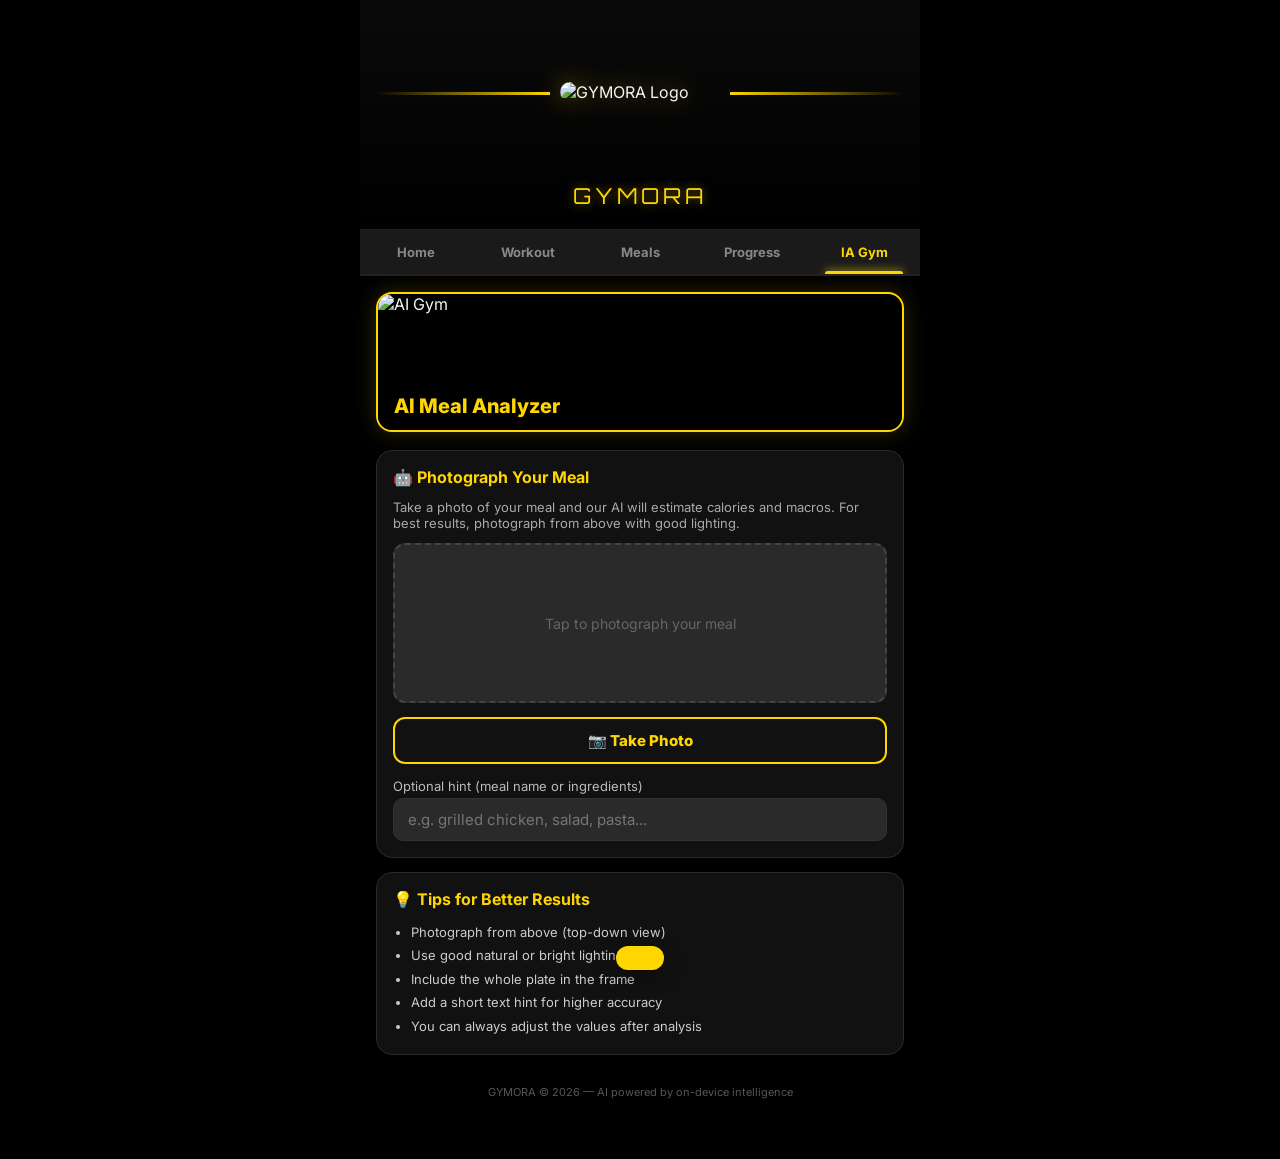
==== iagym.html @ b84b51a3 "Add files via upload" ====
<!DOCTYPE html>
<html lang="en">
<head>
  <meta charset="UTF-8" />
  <meta name="viewport" content="width=device-width, initial-scale=1.0, maximum-scale=1.0, user-scalable=no" />
  <title>IA Gym - GYMORA</title>
  <link rel="preconnect" href="https://fonts.googleapis.com">
  <link rel="preconnect" href="https://fonts.gstatic.com" crossorigin>
  <link href="https://fonts.googleapis.com/css2?family=Inter:wght@400;600;700;800&family=Orbitron:wght@600;700&display=swap" rel="stylesheet">
  <link rel="stylesheet" href="style.css" />
</head>
<body>

  <header class="header">
    <div class="header-top">
      <div class="line-left"></div>
      <div class="logo-wrap">
        <img src="gymora-logo.jpg" alt="GYMORA Logo" />
      </div>
      <div class="line-right"></div>
    </div>
    <div class="app-title">GYMORA</div>
  </header>

  <nav class="nav-tabs">
    <a href="index.html">Home</a>
    <a href="workout.html">Workout</a>
    <a href="meals.html">Meals</a>
    <a href="progress.html">Progress</a>
    <a href="iagym.html" class="active">IA Gym</a>
  </nav>

  <main class="content">
    <div class="section-hero">
      <img src="https://images.unsplash.com/photo-1556910103-1c02745aae4d?w=800&h=400&fit=crop" alt="AI Gym" />
      <div class="overlay"><h2>AI Meal Analyzer</h2></div>
    </div>

    <div class="card">
      <h3>🤖 Photograph Your Meal</h3>
      <p style="font-size:13px;color:#aaa;margin-bottom:12px;">
        Take a photo of your meal and our AI will estimate calories and macros.
        For best results, photograph from above with good lighting.
      </p>

      <div class="meal-photo-preview" id="aiPreview">
        <div class="placeholder">Tap to photograph your meal</div>
      </div>
      <input type="file" id="aiPhoto" accept="image/*" capture="environment" style="display:none" />
      <button class="btn btn-secondary" id="aiPhotoBtn">📷 Take Photo</button>

      <label style="margin-top:14px;">Optional hint (meal name or ingredients)</label>
      <input type="text" id="aiHint" placeholder="e.g. grilled chicken, salad, pasta..." />

      <button class="btn" id="analyzeBtn" style="display:none;">✨ Analyze with AI</button>

      <div class="loading-ai" id="aiLoading">
        <div class="spinner"></div>
        Analyzing... please wait
      </div>

      <div class="ai-result" id="aiResult">
        <h4>📊 Analysis Result</h4>
        <div class="macro-row"><span>Calories</span><span id="aiCals">—</span></div>
        <div class="macro-row"><span>Protein</span><span id="aiProtein">—</span></div>
        <div class="macro-row"><span>Carbohydrates</span><span id="aiCarbs">—</span></div>
        <div class="macro-row"><span>Fat</span><span id="aiFat">—</span></div>
        <div class="macro-row"><span>Estimated Meal</span><span id="aiName">—</span></div>
        <div class="macro-row"><span>Confidence</span><span id="aiConfidence">—</span></div>
        <p style="font-size:12px;color:#888;margin-top:12px;text-align:center;">
          * AI estimation for guidance only. Values may vary.
        </p>
        <button class="btn btn-secondary" id="saveAiMealBtn" style="margin-top:12px;">
          💾 Save to Meals Log
        </button>
      </div>
    </div>

    <div class="card">
      <h3>💡 Tips for Better Results</h3>
      <ul style="font-size:13px;color:#ccc;padding-left:18px;line-height:1.8;">
        <li>Photograph from above (top-down view)</li>
        <li>Use good natural or bright lighting</li>
        <li>Include the whole plate in the frame</li>
        <li>Add a short text hint for higher accuracy</li>
        <li>You can always adjust the values after analysis</li>
      </ul>
    </div>

    <p class="footer-note">GYMORA © 2026 — AI powered by on-device intelligence</p>
  </main>

  <div class="toast" id="toast"></div>
  <script src="app.js"></script>
  <script>
    let currentAiPhoto = null;
    let lastAiResult = null;

    async function initIAGymPage() {
      await Gymora.openDatabase();

      document.getElementById('aiPhotoBtn').addEventListener('click', () => {
        document.getElementById('aiPhoto').click();
      });

      document.getElementById('aiPhoto').addEventListener('change', function(e) {
        const file = e.target.files[0];
        if (file) {
          currentAiPhoto = file;
          const reader = new FileReader();
          reader.onload = ev => {
            document.getElementById('aiPreview').innerHTML =
              `<img src="${ev.target.result}" alt="meal to analyze" />`;
            document.getElementById('analyzeBtn').style.display = 'block';
            document.getElementById('aiResult').classList.remove('show');
          };
          reader.readAsDataURL(file);
        }
      });

      document.getElementById('analyzeBtn').addEventListener('click', runAnalysis);
      document.getElementById('saveAiMealBtn').addEventListener('click', saveAiResultToMeals);
    }

    async function runAnalysis() {
      const loading = document.getElementById('aiLoading');
      const resultBox = document.getElementById('aiResult');
      const analyzeBtn = document.getElementById('analyzeBtn');
      const hint = document.getElementById('aiHint').value.trim();

      analyzeBtn.style.display = 'none';
      loading.classList.add('show');
      resultBox.classList.remove('show');

      try {
        const result = await Gymora.analyzeMealWithAI(currentAiPhoto, hint);
        lastAiResult = result;

        document.getElementById('aiCals').textContent = result.cals + ' kcal';
        document.getElementById('aiProtein').textContent = result.protein + ' g';
        document.getElementById('aiCarbs').textContent = result.carbs + ' g';
        document.getElementById('aiFat').textContent = result.fat + ' g';
        document.getElementById('aiName').textContent = result.name;
        document.getElementById('aiConfidence').textContent = result.confidence;

        resultBox.classList.add('show');
        Gymora.showToast('Analysis complete ✨');
      } catch (err) {
        console.error(err);
        Gymora.showToast('Analysis failed – try again');
        analyzeBtn.style.display = 'block';
      } finally {
        loading.classList.remove('show');
      }
    }

    async function saveAiResultToMeals() {
      if (!lastAiResult) return;

      const entry = {
        name: lastAiResult.name,
        quantity: '1 serving',
        day: new Date().toLocaleDateString('en-US', { weekday: 'long' }),
        time: 'AI Analyzed',
        calories: lastAiResult.cals,
        photo: null,
        date: Gymora.formatDate(),
        timestamp: Date.now(),
        macros: {
          protein: lastAiResult.protein,
          carbs: lastAiResult.carbs,
          fat: lastAiResult.fat
        },
        source: 'AI'
      };

      try {
        await Gymora.addRecord('meals', entry);
        Gymora.showToast('Saved to Meals log ✓');
      } catch (err) {
        console.error(err);
        Gymora.showToast('Could not save meal');
      }
    }

    if (document.readyState === 'loading') {
      document.addEventListener('DOMContentLoaded', initIAGymPage);
    } else {
      initIAGymPage();
    }
  </script>
</body>
</html>
---- style.css ----
:root {
  --bg: #000000;
  --yellow: #FFD600;
  --yellow-dim: #c9a800;
  --white: #f5f5f5;
  --gray: #1a1a1a;
  --gray2: #2a2a2a;
  --card: #111111;
  --accent: #FFD600;
}

* {
  margin: 0;
  padding: 0;
  box-sizing: border-box;
  -webkit-tap-highlight-color: transparent;
}

body {
  font-family: 'Inter', 'Segoe UI', system-ui, sans-serif;
  background: var(--bg);
  color: var(--white);
  min-height: 100vh;
  overflow-x: hidden;
}

/* ========== HEADER ========== */
.header {
  position: relative;
  background: linear-gradient(180deg, #0a0a0a 0%, #000 100%);
  padding: 12px 16px 20px;
  border-bottom: 1px solid #222;
}

.header-top {
  display: flex;
  align-items: center;
  justify-content: center;
  position: relative;
  margin-bottom: 10px;
}

.line-left, .line-right {
  position: absolute;
  top: 50%;
  height: 3px;
  width: calc(50% - 90px);
}

.line-left {
  right: calc(50% + 90px);
  background: linear-gradient(90deg, transparent, var(--yellow));
}

.line-right {
  left: calc(50% + 90px);
  background: linear-gradient(270deg, transparent, var(--yellow));
}

.logo-wrap {
  position: relative;
  z-index: 2;
  width: 160px;
  height: 160px;
  display: flex;
  align-items: center;
  justify-content: center;
}

.logo-wrap img {
  width: 100%;
  height: auto;
  filter: drop-shadow(0 0 12px rgba(255, 214, 0, 0.45));
  border-radius: 12px;
}

.side-decor {
  display: flex;
  justify-content: space-between;
  align-items: center;
  gap: 8px;
  margin-top: 8px;
  overflow-x: auto;
  padding: 0 4px;
  scrollbar-width: none;
}

.side-decor::-webkit-scrollbar { display: none; }

.decor-item {
  flex-shrink: 0;
  width: 72px;
  height: 72px;
  border-radius: 14px;
  overflow: hidden;
  border: 2px solid var(--yellow);
  box-shadow: 0 0 10px rgba(255, 214, 0, 0.25);
  position: relative;
}

.decor-item img {
  width: 100%;
  height: 100%;
  object-fit: cover;
}

.decor-item span {
  position: absolute;
  bottom: 0;
  left: 0;
  right: 0;
  background: rgba(0,0,0,0.75);
  color: var(--yellow);
  font-size: 10px;
  text-align: center;
  padding: 2px;
  font-weight: 600;
}

.app-title {
  text-align: center;
  margin-top: 8px;
  font-family: 'Orbitron', sans-serif;
  font-size: 22px;
  letter-spacing: 4px;
  color: var(--yellow);
  text-shadow: 0 0 10px rgba(255,214,0,0.5);
}

.download-btn {
  display: block;
  margin: 14px auto 0;
  background: linear-gradient(135deg, var(--yellow), #e6c200);
  color: #000;
  font-weight: 800;
  font-size: 15px;
  padding: 12px 28px;
  border: none;
  border-radius: 30px;
  cursor: pointer;
  box-shadow: 0 4px 20px rgba(255,214,0,0.4);
  transition: transform 0.2s, box-shadow 0.2s;
  font-family: inherit;
  text-decoration: none;
  text-align: center;
  max-width: 280px;
}

.download-btn:active {
  transform: scale(0.96);
}

/* ========== NAV TABS ========== */
.nav-tabs {
  display: flex;
  background: var(--gray);
  border-bottom: 2px solid #222;
  position: sticky;
  top: 0;
  z-index: 50;
  overflow-x: auto;
  scrollbar-width: none;
}

.nav-tabs::-webkit-scrollbar { display: none; }

.tab-btn, .nav-tabs a {
  flex: 1;
  min-width: 90px;
  padding: 14px 8px;
  background: transparent;
  border: none;
  color: #888;
  font-family: inherit;
  font-size: 13px;
  font-weight: 700;
  cursor: pointer;
  position: relative;
  transition: color 0.25s;
  white-space: nowrap;
  text-align: center;
  text-decoration: none;
  display: block;
}

.tab-btn.active, .nav-tabs a.active {
  color: var(--yellow);
}

.tab-btn.active::after, .nav-tabs a.active::after {
  content: '';
  position: absolute;
  bottom: 0;
  left: 15%;
  width: 70%;
  height: 3px;
  background: var(--yellow);
  border-radius: 3px 3px 0 0;
  box-shadow: 0 0 8px var(--yellow);
}

/* ========== CONTENT ========== */
.content {
  padding: 16px;
  padding-bottom: 40px;
  min-height: calc(100vh - 320px);
  max-width: 560px;
  margin: 0 auto;
}

.section-hero {
  width: 100%;
  height: 140px;
  border-radius: 16px;
  overflow: hidden;
  margin-bottom: 18px;
  border: 2px solid var(--yellow);
  position: relative;
  box-shadow: 0 0 20px rgba(255,214,0,0.2);
}

.section-hero img {
  width: 100%;
  height: 100%;
  object-fit: cover;
}

.section-hero .overlay {
  position: absolute;
  inset: 0;
  background: linear-gradient(to top, rgba(0,0,0,0.85), transparent 60%);
  display: flex;
  align-items: flex-end;
  padding: 12px 16px;
}

.section-hero h2 {
  color: var(--yellow);
  font-size: 20px;
  font-weight: 800;
}

/* cards */
.card {
  background: var(--card);
  border: 1px solid #2a2a2a;
  border-radius: 16px;
  padding: 16px;
  margin-bottom: 14px;
  box-shadow: 0 4px 12px rgba(0,0,0,0.4);
}

.card h3 {
  color: var(--yellow);
  font-size: 16px;
  margin-bottom: 12px;
  display: flex;
  align-items: center;
  gap: 8px;
}

/* form elements */
label {
  display: block;
  font-size: 13px;
  color: #bbb;
  margin-bottom: 4px;
  margin-top: 10px;
}

input, select, textarea {
  width: 100%;
  background: var(--gray2);
  border: 1px solid #333;
  border-radius: 10px;
  padding: 11px 14px;
  color: var(--white);
  font-family: inherit;
  font-size: 15px;
  outline: none;
  transition: border 0.2s;
}

input:focus, select:focus, textarea:focus {
  border-color: var(--yellow);
}

.btn {
  display: inline-flex;
  align-items: center;
  justify-content: center;
  gap: 8px;
  background: var(--yellow);
  color: #000;
  font-weight: 800;
  font-size: 15px;
  padding: 12px 22px;
  border: none;
  border-radius: 12px;
  cursor: pointer;
  margin-top: 14px;
  font-family: inherit;
  transition: transform 0.15s, box-shadow 0.15s;
  width: 100%;
}

.btn:active { transform: scale(0.97); }

.btn-secondary {
  background: transparent;
  border: 2px solid var(--yellow);
  color: var(--yellow);
}

/* equipment grid */
.equip-grid {
  display: grid;
  grid-template-columns: repeat(3, 1fr);
  gap: 10px;
  margin-top: 8px;
}

.equip-item {
  background: var(--gray2);
  border: 2px solid #333;
  border-radius: 14px;
  overflow: hidden;
  cursor: pointer;
  transition: border 0.2s, transform 0.15s;
  text-align: center;
}

.equip-item.selected {
  border-color: var(--yellow);
  box-shadow: 0 0 12px rgba(255,214,0,0.35);
  transform: scale(1.03);
}

.equip-item img {
  width: 100%;
  height: 70px;
  object-fit: cover;
}

.equip-item p {
  font-size: 11px;
  padding: 6px 4px;
  color: #ddd;
  font-weight: 600;
}

/* log list */
.log-list {
  margin-top: 16px;
}

.log-item {
  background: var(--gray2);
  border-radius: 12px;
  padding: 12px;
  margin-bottom: 8px;
  display: flex;
  justify-content: space-between;
  align-items: center;
  border-left: 4px solid var(--yellow);
}

.log-item .info {
  font-size: 13px;
}

.log-item .info strong {
  color: var(--yellow);
  display: block;
  font-size: 14px;
}

.log-item .meta {
  font-size: 12px;
  color: #999;
  text-align: right;
}

/* meals */
.meal-photo-preview {
  width: 100%;
  height: 160px;
  border-radius: 12px;
  background: var(--gray2);
  border: 2px dashed #444;
  display: flex;
  align-items: center;
  justify-content: center;
  overflow: hidden;
  margin-top: 8px;
  position: relative;
}

.meal-photo-preview img {
  width: 100%;
  height: 100%;
  object-fit: cover;
}

.meal-photo-preview .placeholder {
  color: #666;
  font-size: 14px;
  text-align: center;
}

/* progress charts */
.chart-container {
  position: relative;
  height: 220px;
  margin-top: 10px;
}

.stat-row {
  display: grid;
  grid-template-columns: 1fr 1fr;
  gap: 10px;
  margin-bottom: 14px;
}

.stat-box {
  background: var(--gray2);
  border-radius: 14px;
  padding: 14px;
  text-align: center;
  border: 1px solid #333;
}

.stat-box .value {
  font-size: 22px;
  font-weight: 800;
  color: var(--yellow);
  font-family: 'Orbitron', sans-serif;
}

.stat-box .label {
  font-size: 12px;
  color: #aaa;
  margin-top: 4px;
}

/* IA Gym */
.ai-result {
  background: linear-gradient(135deg, #1a1a00, #111);
  border: 1px solid var(--yellow);
  border-radius: 14px;
  padding: 16px;
  margin-top: 16px;
  display: none;
}

.ai-result.show { display: block; }

.ai-result h4 {
  color: var(--yellow);
  margin-bottom: 10px;
}

.macro-row {
  display: flex;
  justify-content: space-between;
  padding: 6px 0;
  border-bottom: 1px solid #333;
  font-size: 14px;
}

.macro-row:last-child { border-bottom: none; }

.macro-row span:last-child {
  color: var(--yellow);
  font-weight: 700;
}

.loading-ai {
  text-align: center;
  padding: 20px;
  color: var(--yellow);
  display: none;
}

.loading-ai.show { display: block; }

.spinner {
  width: 36px;
  height: 36px;
  border: 3px solid #333;
  border-top-color: var(--yellow);
  border-radius: 50%;
  animation: spin 0.8s linear infinite;
  margin: 0 auto 10px;
}

@keyframes spin {
  to { transform: rotate(360deg); }
}

/* footer note */
.footer-note {
  text-align: center;
  font-size: 11px;
  color: #555;
  margin-top: 30px;
  padding-bottom: 20px;
}

/* toast */
.toast {
  position: fixed;
  bottom: 30px;
  left: 50%;
  transform: translateX(-50%) translateY(100px);
  background: var(--yellow);
  color: #000;
  padding: 12px 24px;
  border-radius: 30px;
  font-weight: 700;
  font-size: 14px;
  z-index: 999;
  transition: transform 0.3s ease;
  box-shadow: 0 6px 20px rgba(0,0,0,0.4);
}

.toast.show {
  transform: translateX(-50%) translateY(0);
}

/* home features */
.features-grid {
  display: grid;
  grid-template-columns: 1fr 1fr;
  gap: 12px;
  margin-top: 16px;
}

.feature-card {
  background: var(--card);
  border: 1px solid #2a2a2a;
  border-radius: 14px;
  padding: 16px;
  text-align: center;
  text-decoration: none;
  color: var(--white);
  transition: border 0.2s, transform 0.15s;
}

.feature-card:hover, .feature-card:active {
  border-color: var(--yellow);
  transform: translateY(-2px);
}

.feature-card .icon {
  font-size: 28px;
  margin-bottom: 8px;
}

.feature-card h4 {
  color: var(--yellow);
  font-size: 14px;
  margin-bottom: 4px;
}

.feature-card p {
  font-size: 11px;
  color: #999;
}

/* responsive */
@media (min-width: 600px) {
  .header { max-width: 560px; margin: 0 auto; }
  .nav-tabs { max-width: 560px; margin: 0 auto; }
  .equip-grid { grid-template-columns: repeat(4, 1fr); }
}
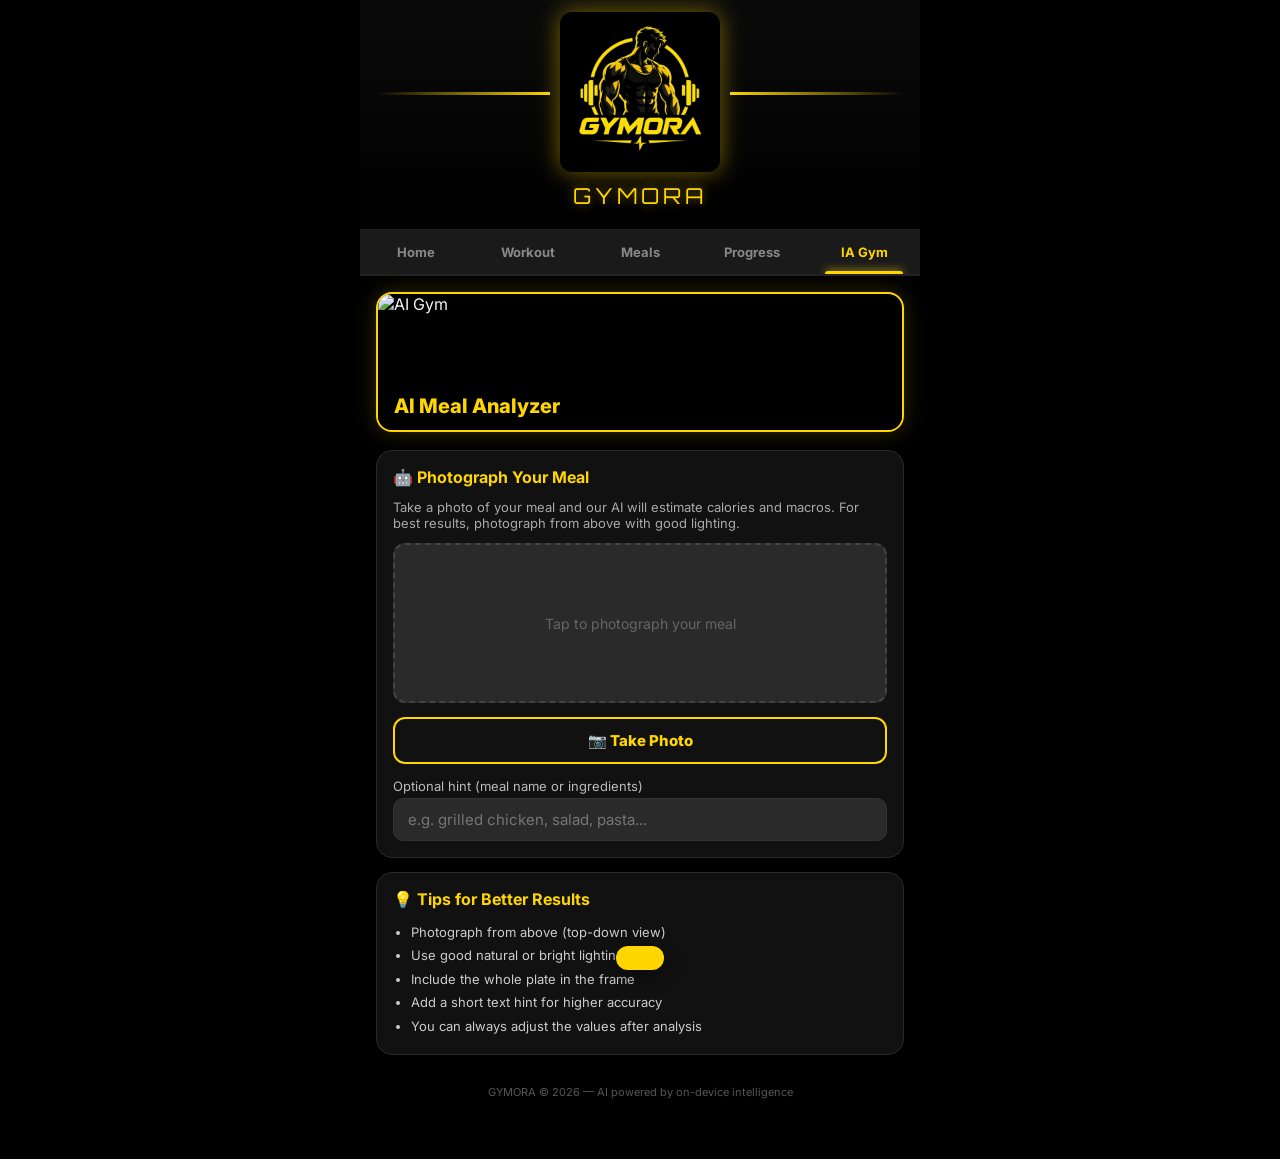
==== commit 6a690374: "Fix HTML encoding issues in iagym.html" ====
--- a/iagym.html
+++ b/iagym.html
@@ -15,7 +15,7 @@
     <div class="header-top">
       <div class="line-left"></div>
       <div class="logo-wrap">
-        <img src="gymora-logo.jpg" alt="GYMORA Logo" />
+        <img src="./logo.png.jpg" alt="GYMORA" class="gymora-logo">
       </div>
       <div class="line-right"></div>
     </div>
@@ -190,4 +190,4 @@
     }
   </script>
 </body>
-</html>+</html>
--- a/style.css
+++ b/style.css
@@ -74,47 +74,93 @@
   border-radius: 12px;
 }
 
-.side-decor {
-  display: flex;
-  justify-content: space-between;
-  align-items: center;
-  gap: 8px;
-  margin-top: 8px;
-  overflow-x: auto;
-  padding: 0 4px;
-  scrollbar-width: none;
-}
-
-.side-decor::-webkit-scrollbar { display: none; }
-
-.decor-item {
-  flex-shrink: 0;
-  width: 72px;
-  height: 72px;
-  border-radius: 14px;
+/* Cinematic landscape banner – world-class mixed collage */
+.lifestyle-banner {
+  position: relative;
+  width: 100%;
+  aspect-ratio: 16 / 7;
+  max-height: 200px;
+  margin-top: 14px;
+  border-radius: 16px;
   overflow: hidden;
   border: 2px solid var(--yellow);
-  box-shadow: 0 0 10px rgba(255, 214, 0, 0.25);
-  position: relative;
-}
-
-.decor-item img {
-  width: 100%;
+  box-shadow:
+    0 0 30px rgba(255, 214, 0, 0.25),
+    0 8px 24px rgba(0, 0, 0, 0.5);
+}
+
+.banner-collage {
+  display: flex;
+  width: 100%;
+  height: 100%;
+  position: relative;
+}
+
+.banner-collage .banner-img {
+  flex: 1 1 25%;
+  width: 25%;
   height: 100%;
   object-fit: cover;
-}
-
-.decor-item span {
+  object-position: center;
+  filter: brightness(0.78) contrast(1.08) saturate(1.05);
+  transition: filter 0.4s ease, transform 0.4s ease;
+}
+
+.banner-collage .banner-img:hover {
+  filter: brightness(0.95) contrast(1.12) saturate(1.1);
+  transform: scale(1.03);
+  z-index: 2;
+}
+
+/* Professional soft blend – seamless cinematic mix */
+.banner-collage .banner-img:nth-child(1) {
+  mask-image: linear-gradient(to right, black 70%, transparent 100%);
+  -webkit-mask-image: linear-gradient(to right, black 70%, transparent 100%);
+}
+.banner-collage .banner-img:nth-child(2) {
+  margin-left: -8%;
+  mask-image: linear-gradient(to right, transparent 0%, black 20%, black 80%, transparent 100%);
+  -webkit-mask-image: linear-gradient(to right, transparent 0%, black 20%, black 80%, transparent 100%);
+}
+.banner-collage .banner-img:nth-child(3) {
+  margin-left: -8%;
+  mask-image: linear-gradient(to right, transparent 0%, black 20%, black 80%, transparent 100%);
+  -webkit-mask-image: linear-gradient(to right, transparent 0%, black 20%, black 80%, transparent 100%);
+}
+.banner-collage .banner-img:nth-child(4) {
+  margin-left: -8%;
+  mask-image: linear-gradient(to left, black 70%, transparent 100%);
+  -webkit-mask-image: linear-gradient(to left, black 70%, transparent 100%);
+}
+
+.banner-overlay {
   position: absolute;
-  bottom: 0;
-  left: 0;
-  right: 0;
-  background: rgba(0,0,0,0.75);
-  color: var(--yellow);
-  font-size: 10px;
-  text-align: center;
-  padding: 2px;
-  font-weight: 600;
+  inset: 0;
+  background: linear-gradient(
+    180deg,
+    rgba(0, 0, 0, 0.15) 0%,
+    rgba(0, 0, 0, 0.35) 40%,
+    rgba(0, 0, 0, 0.82) 100%
+  );
+  display: flex;
+  align-items: flex-end;
+  justify-content: center;
+  padding-bottom: 16px;
+  pointer-events: none;
+  z-index: 5;
+}
+
+.banner-overlay span {
+  color: var(--yellow);
+  font-size: 12px;
+  font-weight: 700;
+  letter-spacing: 3px;
+  text-transform: uppercase;
+  text-shadow: 0 2px 12px rgba(0, 0, 0, 0.9);
+  background: rgba(0, 0, 0, 0.35);
+  padding: 6px 18px;
+  border-radius: 20px;
+  border: 1px solid rgba(255, 214, 0, 0.35);
 }
 
 .app-title {
